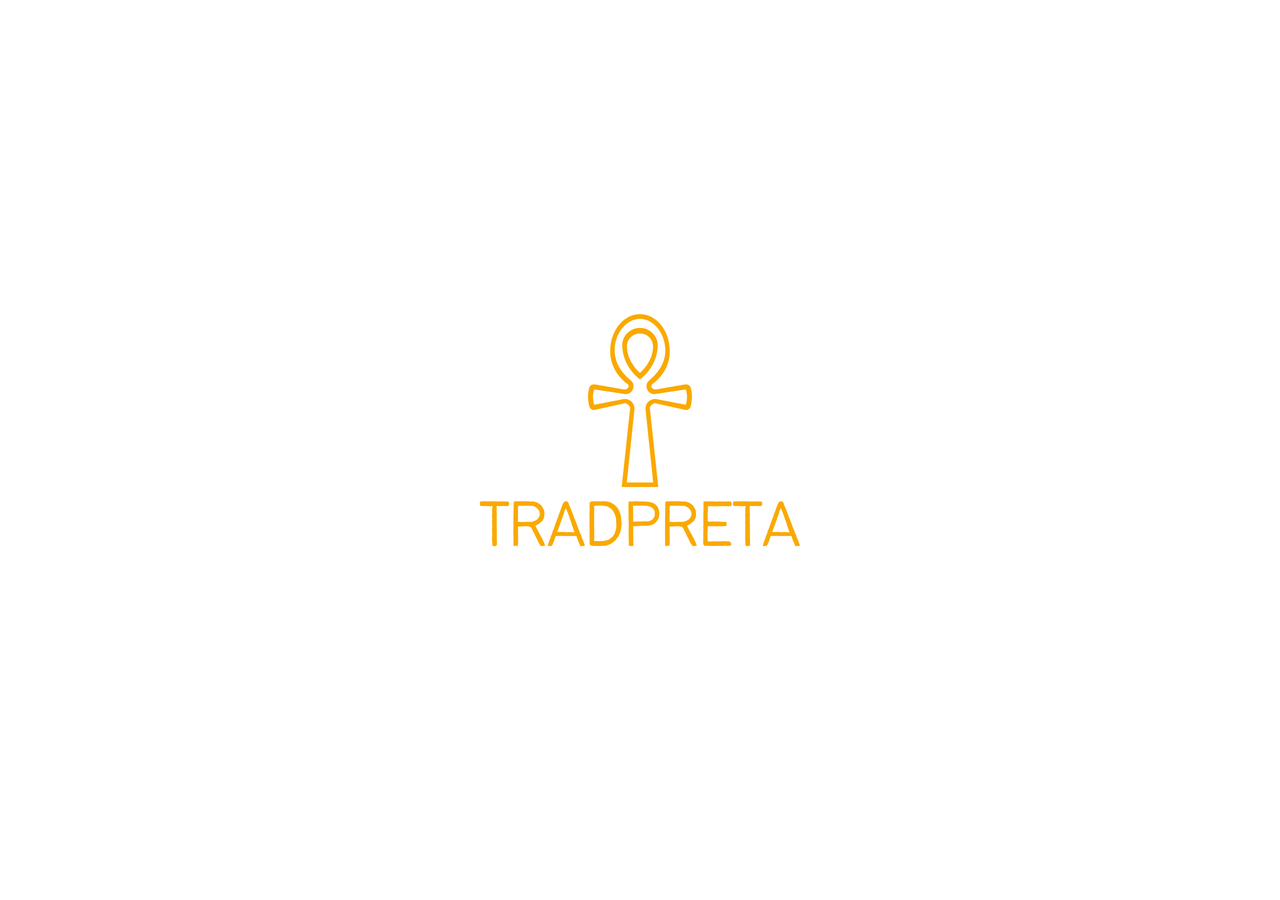
==== index.html @ 0684ce1a "Placeholder" ====
<!DOCTYPE html>
<html lang="pt-BR">
<head>
    <meta charset="UTF-8">
    <meta name="viewport" content="width=device-width, initial-scale=1.0">
    <title>TradPreta</title>
    <link rel="icon" type="image/x-icon" href="favicon.ico">
    <style>
        * {
            margin: 0;
            padding: 0;
            box-sizing: border-box;
        }
        body {
            display: flex;
            justify-content: center;
            align-items: center;
            height: 100vh;
        }
        img {
            max-width: 100%;
            height: auto;
        }
    </style>
</head>
<body>
    <img src="TRADPRETA.png" alt="Imagem Centralizada">
</body>
</html>
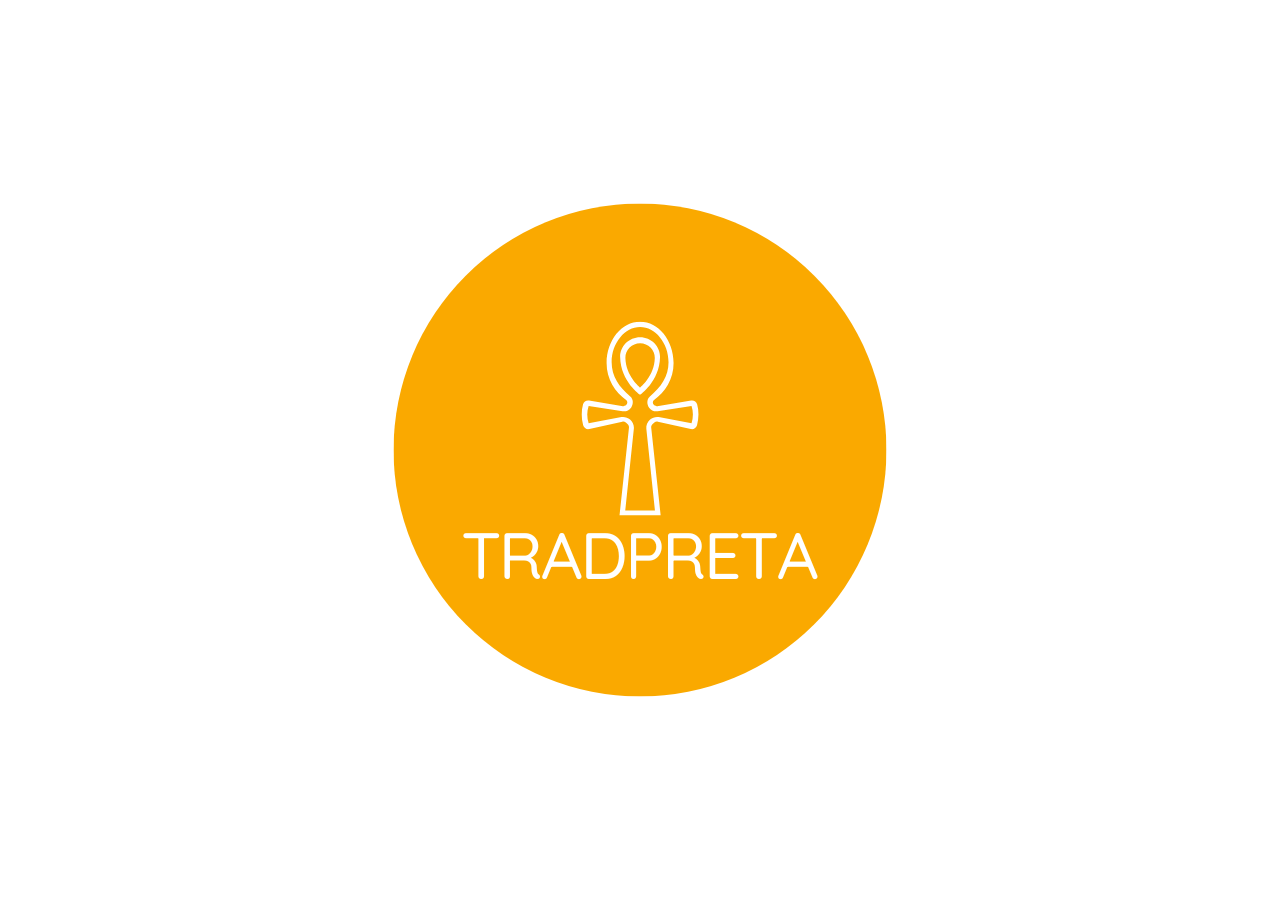
==== commit f4028390: "Update index.html" ====
--- a/index.html
+++ b/index.html
@@ -24,6 +24,6 @@
     </style>
 </head>
 <body>
-    <img src="TRADPRETA.png" alt="Imagem Centralizada">
+    <img src="logo_transparent_bg.png" alt="Imagem Centralizada">
 </body>
 </html>
